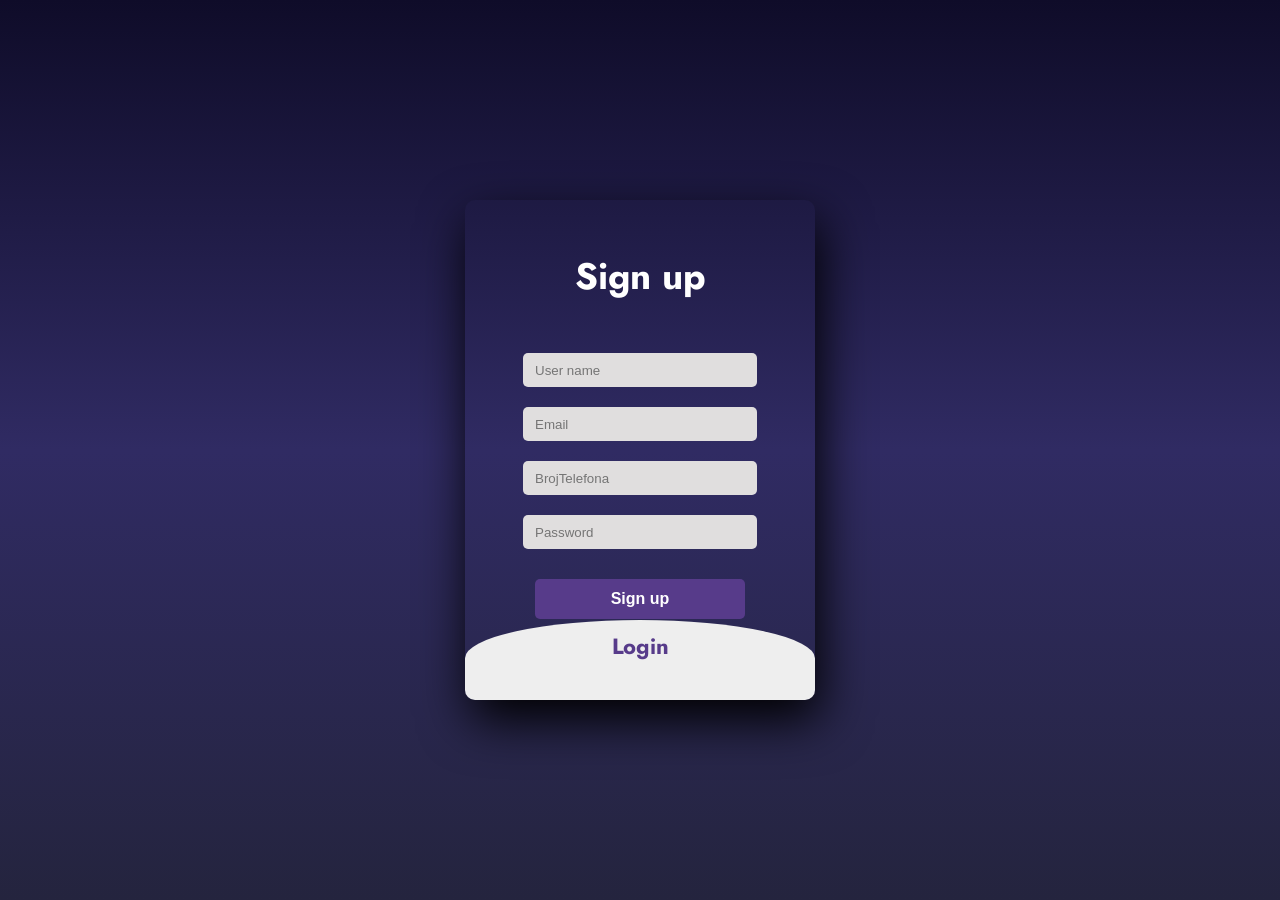
==== www/index.html @ b14d7676 "removed old auth files" ====
<!DOCTYPE html>
<html>
<head>
	<title>Slide Navbar</title>
	<link rel="stylesheet" type="text/css" href="css/auth-reg.css">
<link href="https://fonts.googleapis.com/css2?family=Jost:wght@500&display=swap" rel="stylesheet">
</head>
<body>
	<div class="main">  	
		<input type="checkbox" id="chk" aria-hidden="true">

			<div class="signup">
				<form action="js/auth-reg.js" method="POST">
					<label for="chk" aria-hidden="true">Sign up</label>
					<input type="text" name="txt" placeholder="User name" required="">
					<input type="email" name="email" placeholder="Email" required="">
          			<input type="number" name="broj" placeholder="BrojTelefona" required="">
					<input type="password" name="pswd" placeholder="Password" required="">
					<button>Sign up</button>
				</form>
			</div>

			<div class="login">
				<form action="js/auth-reg.js" method="POST">
					<label for="chk" aria-hidden="true">Login</label>
					<input type="phone" name="phone" placeholder="Phone number" required="">
					<input type="password" name="pswd" placeholder="Password" required="">
					<button>Login</button>
				</form>
			</div>
	</div>
</body>
</html>
---- www/css/auth-reg.css ----
body{
	margin: 0;
	padding: 0;
	display: flex;
	justify-content: center;
	align-items: center;
	min-height: 100vh;
	font-family: 'Jost', sans-serif;
	background: linear-gradient(to bottom, #0f0c29, #302b63, #24243e);
}
.main{
	width: 350px;
	height: 500px;
	background: red;
	overflow: hidden;
	background: url("https://doc-08-2c-docs.googleusercontent.com/docs/securesc/68c90smiglihng9534mvqmq1946dmis5/fo0picsp1nhiucmc0l25s29respgpr4j/1631524275000/03522360960922298374/03522360960922298374/1Sx0jhdpEpnNIydS4rnN4kHSJtU1EyWka?e=view&authuser=0&nonce=gcrocepgbb17m&user=03522360960922298374&hash=tfhgbs86ka6divo3llbvp93mg4csvb38") no-repeat center/ cover;
	border-radius: 10px;
	box-shadow: 5px 20px 50px #000;
}
#chk{
	display: none;
}
.signup{
	position: relative;
	width:100%;
	height: 100%;
}
label{
	color: #fff;
	font-size: 2.3em;
	justify-content: center;
	display: flex;
	margin: 50px;
	font-weight: bold;
	cursor: pointer;
	transition: .5s ease-in-out;
}
input{
	width: 60%;
	height: 10px;
	background: #e0dede;
	justify-content: center;
	display: flex;
	margin: 20px auto;
	padding: 12px;
	border: none;
	outline: none;
	border-radius: 5px;
}
button{
	width: 60%;
	height: 40px;
	margin: 10px auto;
	justify-content: center;
	display: block;
	color: #fff;
	background: #573b8a;
	font-size: 1em;
	font-weight: bold;
	margin-top: 30px;
	outline: none;
	border: none;
	border-radius: 5px;
	transition: .2s ease-in;
	cursor: pointer;
}
button:hover{
	background: #6d44b8;
}
.login{
	height: 460px;
	background: #eee;
	border-radius: 60% / 10%;
	transform: translateY(-180px);
	transition: .8s ease-in-out;
}
.login label{
	color: #573b8a;
	transform: scale(.6);
}

#chk:checked ~ .login{
	transform: translateY(-500px);
}
#chk:checked ~ .login label{
	transform: scale(1);	
}
#chk:checked ~ .signup label{
	transform: scale(.6);
}
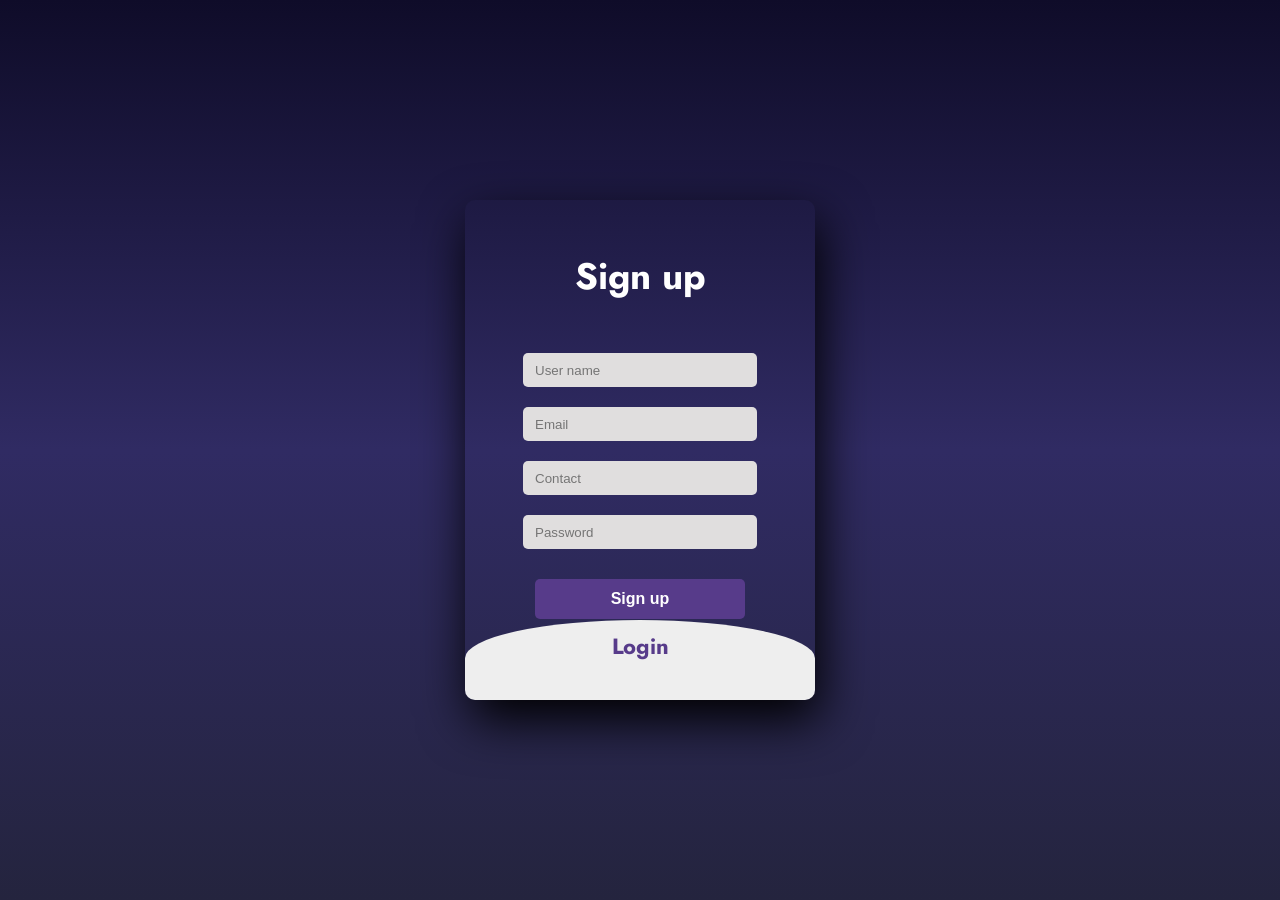
==== commit 6204f442: "updated links pointing to auth-reg js file" ====
--- a/www/index.html
+++ b/www/index.html
@@ -10,22 +10,22 @@
 		<input type="checkbox" id="chk" aria-hidden="true">
 
 			<div class="signup">
-				<form action="js/auth-reg.js" method="POST">
+				<form>
 					<label for="chk" aria-hidden="true">Sign up</label>
 					<input type="text" name="txt" placeholder="User name" required="">
 					<input type="email" name="email" placeholder="Email" required="">
-          			<input type="number" name="broj" placeholder="BrojTelefona" required="">
+          			<input type="number" name="broj" placeholder="Contact" required="">
 					<input type="password" name="pswd" placeholder="Password" required="">
-					<button>Sign up</button>
+					<button id="signup-btn">Sign up</button>
 				</form>
 			</div>
 
 			<div class="login">
-				<form action="js/auth-reg.js" method="POST">
+				<form>
 					<label for="chk" aria-hidden="true">Login</label>
 					<input type="phone" name="phone" placeholder="Phone number" required="">
 					<input type="password" name="pswd" placeholder="Password" required="">
-					<button>Login</button>
+					<button id="loginBtn">Login</button>
 				</form>
 			</div>
 	</div>
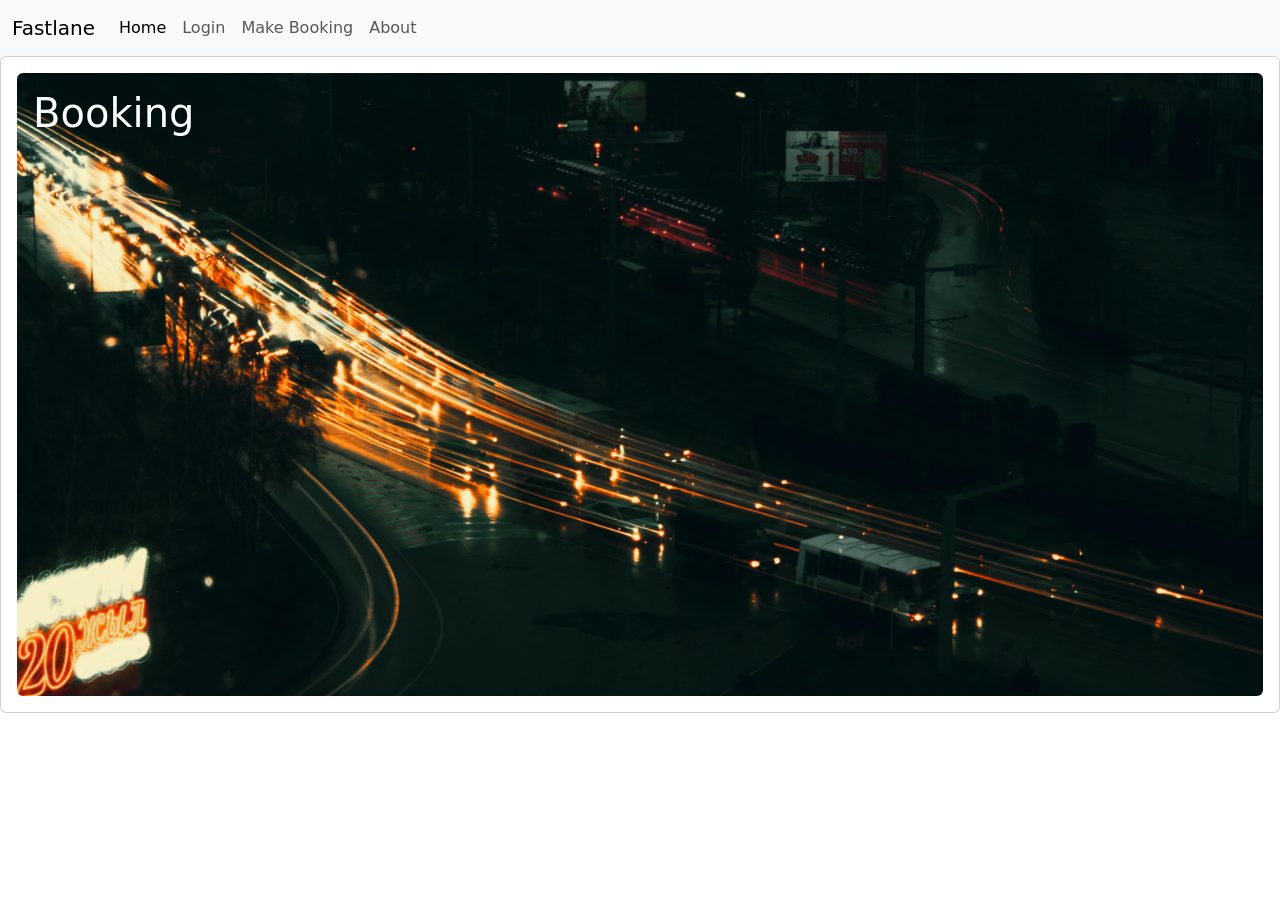
==== commit 91f8f155: "added booking page" ====
--- a/www/index.html
+++ b/www/index.html
@@ -1,33 +1,97 @@
 <!DOCTYPE html>
-<html>
+<html lang="en">
 <head>
-	<title>Slide Navbar</title>
-	<link rel="stylesheet" type="text/css" href="css/auth-reg.css">
-<link href="https://fonts.googleapis.com/css2?family=Jost:wght@500&display=swap" rel="stylesheet">
+	<title>Fastlane - Home</title>
+	<meta charset="utf-8">
+	<meta name="viewport" content="width=device-width, initial-scale=1">
+	<!-- <link rel="stylesheet" href="css/style.css"> -->
+  <link rel="stylesheet" href="css/bootstrap.css">
 </head>
 <body>
-	<div class="main">  	
-		<input type="checkbox" id="chk" aria-hidden="true">
+  <!-- Navbar -->
+  <nav class="navbar navbar-expand-lg bg-body-tertiary">
+    <div class="container-fluid">
+      <a class="navbar-brand" href="#">Fastlane</a>
+      <button class="navbar-toggler" type="button" data-bs-toggle="collapse" data-bs-target="#navbarSupportedContent" aria-controls="navbarSupportedContent" aria-expanded="false" aria-label="Toggle navigation">
+        <span class="navbar-toggler-icon"></span>
+      </button>
+      <div class="collapse navbar-collapse" id="navbarSupportedContent">
+        <ul class="navbar-nav me-auto mb-2 mb-lg-0">
+          <li class="nav-item">
+            <a class="nav-link active" aria-current="page" href="index.html">Home</a>
+          </li>
+          <li class="nav-item">
+            <a class="nav-link" href="login_signin.html">Login</a>
+          </li>
+          <li class="nav-item">
+            <a class="nav-link" href="booking.html">Make Booking</a>
+          </li>
+          <li class="nav-item">
+            <a class="nav-link" href="#">About</a>
+          </li>
+        </ul>
+      </div>
+    </div>
+  </nav>
+  <!-- Content -->
+  <div class="card p-3">
+    <img src="img/background.jpg" alt="person using a smartphone in a car" class="card-img img-fluid rounded">
+    <p class="card-img-overlay h1 m-3 text-white">Booking</p>
+  </div>
+  <section class="container-fluid">
+	<div>
+		
+	</div>
+    <!-- <div class="row">
+      <div class="col-sm pb-3">
+        <div class="card">
+          <div class="card-body">
+            <h5 class="card-title">Registered Citizens</h5>
+            <p class="card-text">20.5M</p>
+            <a href="#" class="btn btn-primary">View details</a>
+          </div>
+        </div>
+      </div>
 
-			<div class="signup">
-				<form>
-					<label for="chk" aria-hidden="true">Sign up</label>
-					<input type="text" name="txt" placeholder="User name" required="">
-					<input type="email" name="email" placeholder="Email" required="">
-          			<input type="number" name="broj" placeholder="Contact" required="">
-					<input type="password" name="pswd" placeholder="Password" required="">
-					<button id="signup-btn">Sign up</button>
-				</form>
-			</div>
+      <div class="col-sm pb-3">
+        <div class="card">
+          <div class="card-body">
+            <h5 class="card-title">Pending Applications</h5>
+            <p class="card-text">5.5k</p>
+            <a href="#" class="btn btn-primary">View details</a>
+          </div>
+        </div>
+      </div>
 
-			<div class="login">
-				<form>
-					<label for="chk" aria-hidden="true">Login</label>
-					<input type="phone" name="phone" placeholder="Phone number" required="">
-					<input type="password" name="pswd" placeholder="Password" required="">
-					<button id="loginBtn">Login</button>
-				</form>
-			</div>
-	</div>
+      <div class="col-sm pb-3">
+        <div class="card">
+          <div class="card-body">
+            <h5 class="card-title">Unregistered Citizens</h5>
+            <p class="card-text">4.5M</p>
+            <a href="#" class="btn btn-primary">View details</a>
+          </div>
+        </div>
+      </div>
+
+      <div class="col-sm pb-3">
+        <div class="card">
+          <div class="card-body">
+            <h5 class="card-title">Districts competed</h5>
+            <p class="card-text">10/28</p>
+            <a href="#" class="btn btn-primary">View details</a>
+          </div>
+        </div>
+      </div>
+
+    </div>  
+-->
+
+  </section>
+
+<!-- Footer -->
+
+
 </body>
+<script src="cordova.js"></script>
+<script src="js/bootstrap.js"></script>
 </html>
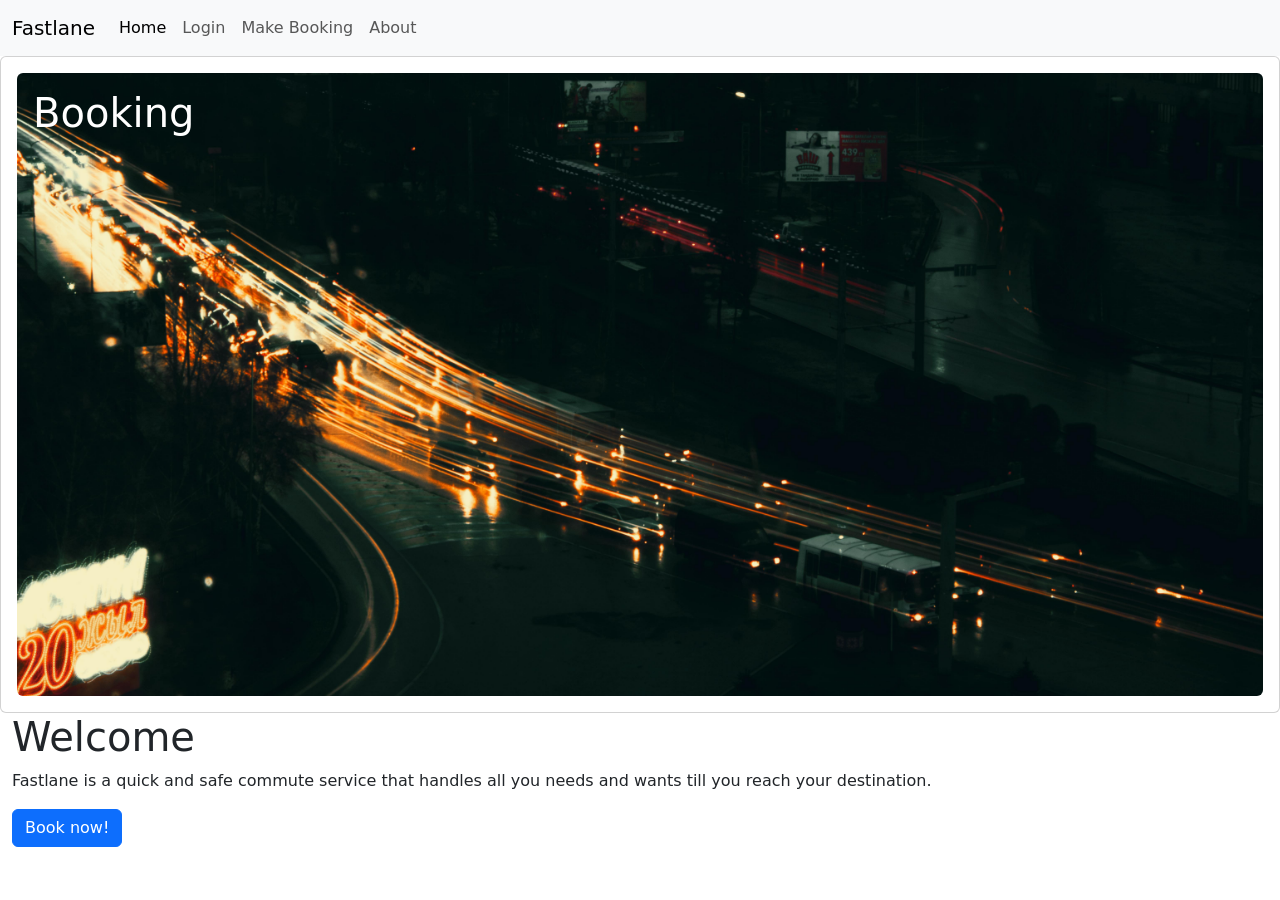
==== commit cf8030cb: "set booking logic" ====
--- a/www/index.html
+++ b/www/index.html
@@ -40,51 +40,12 @@
   </div>
   <section class="container-fluid">
 	<div>
-		
+		<h1>Welcome</h1>
+		<p>Fastlane is a quick and safe commute service that handles all you needs and wants till
+			you reach your destination.
+		</p>
+		<a href="booking.html" class="btn btn-primary">Book now!</a>
 	</div>
-    <!-- <div class="row">
-      <div class="col-sm pb-3">
-        <div class="card">
-          <div class="card-body">
-            <h5 class="card-title">Registered Citizens</h5>
-            <p class="card-text">20.5M</p>
-            <a href="#" class="btn btn-primary">View details</a>
-          </div>
-        </div>
-      </div>
-
-      <div class="col-sm pb-3">
-        <div class="card">
-          <div class="card-body">
-            <h5 class="card-title">Pending Applications</h5>
-            <p class="card-text">5.5k</p>
-            <a href="#" class="btn btn-primary">View details</a>
-          </div>
-        </div>
-      </div>
-
-      <div class="col-sm pb-3">
-        <div class="card">
-          <div class="card-body">
-            <h5 class="card-title">Unregistered Citizens</h5>
-            <p class="card-text">4.5M</p>
-            <a href="#" class="btn btn-primary">View details</a>
-          </div>
-        </div>
-      </div>
-
-      <div class="col-sm pb-3">
-        <div class="card">
-          <div class="card-body">
-            <h5 class="card-title">Districts competed</h5>
-            <p class="card-text">10/28</p>
-            <a href="#" class="btn btn-primary">View details</a>
-          </div>
-        </div>
-      </div>
-
-    </div>  
--->
 
   </section>
 
